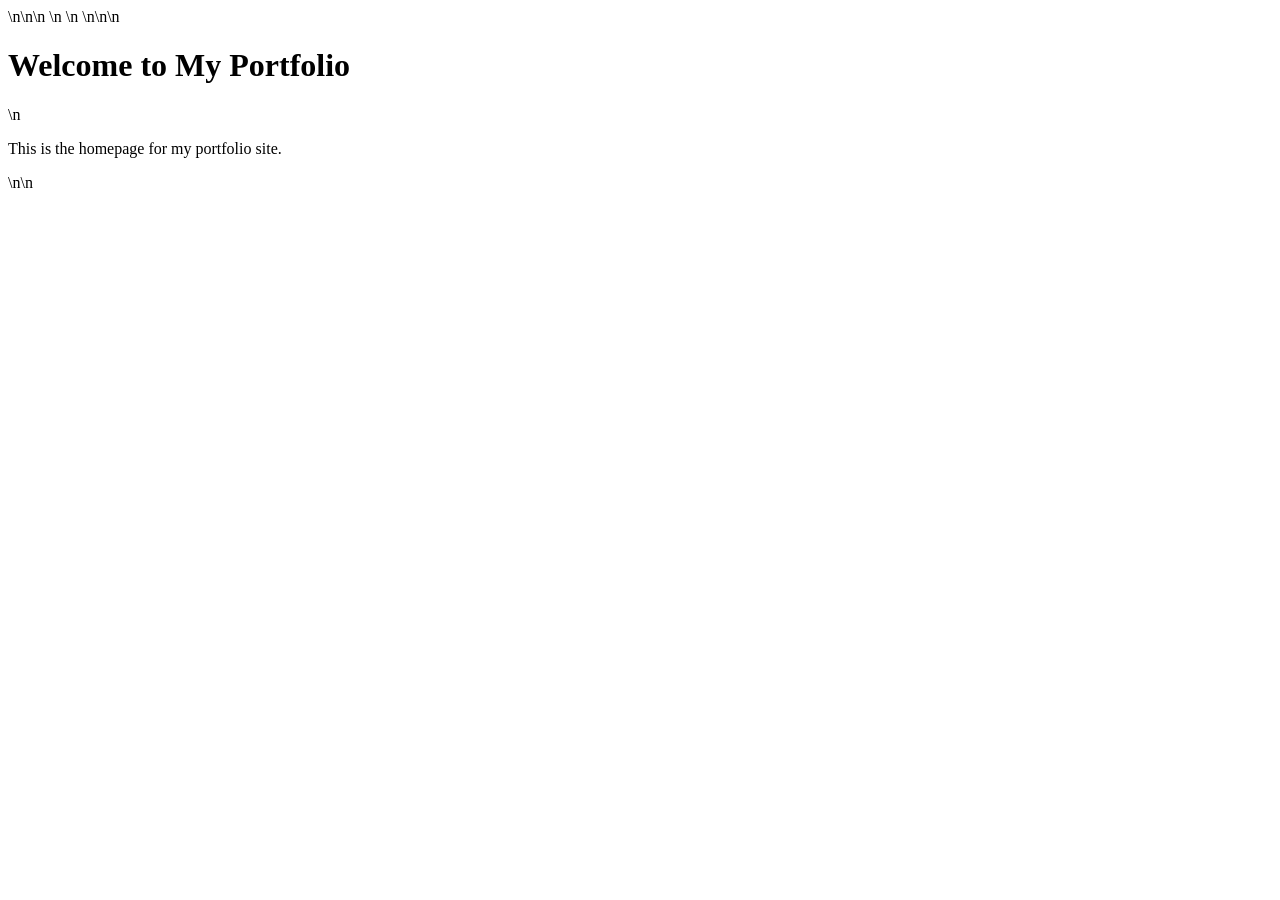
==== index.html @ bea76525 "Create index.html with basic HTML structure for GitHub Pages" ====
<!DOCTYPE html>\n<html lang="en">\n<head>\n    <meta charset="UTF-8">\n    <meta name="viewport" content="width=device-width, initial-scale=1.0">\n    <title>Portfolio Site</title>\n</head>\n<body>\n    <h1>Welcome to My Portfolio</h1>\n    <p>This is the homepage for my portfolio site.</p>\n</body>\n</html>
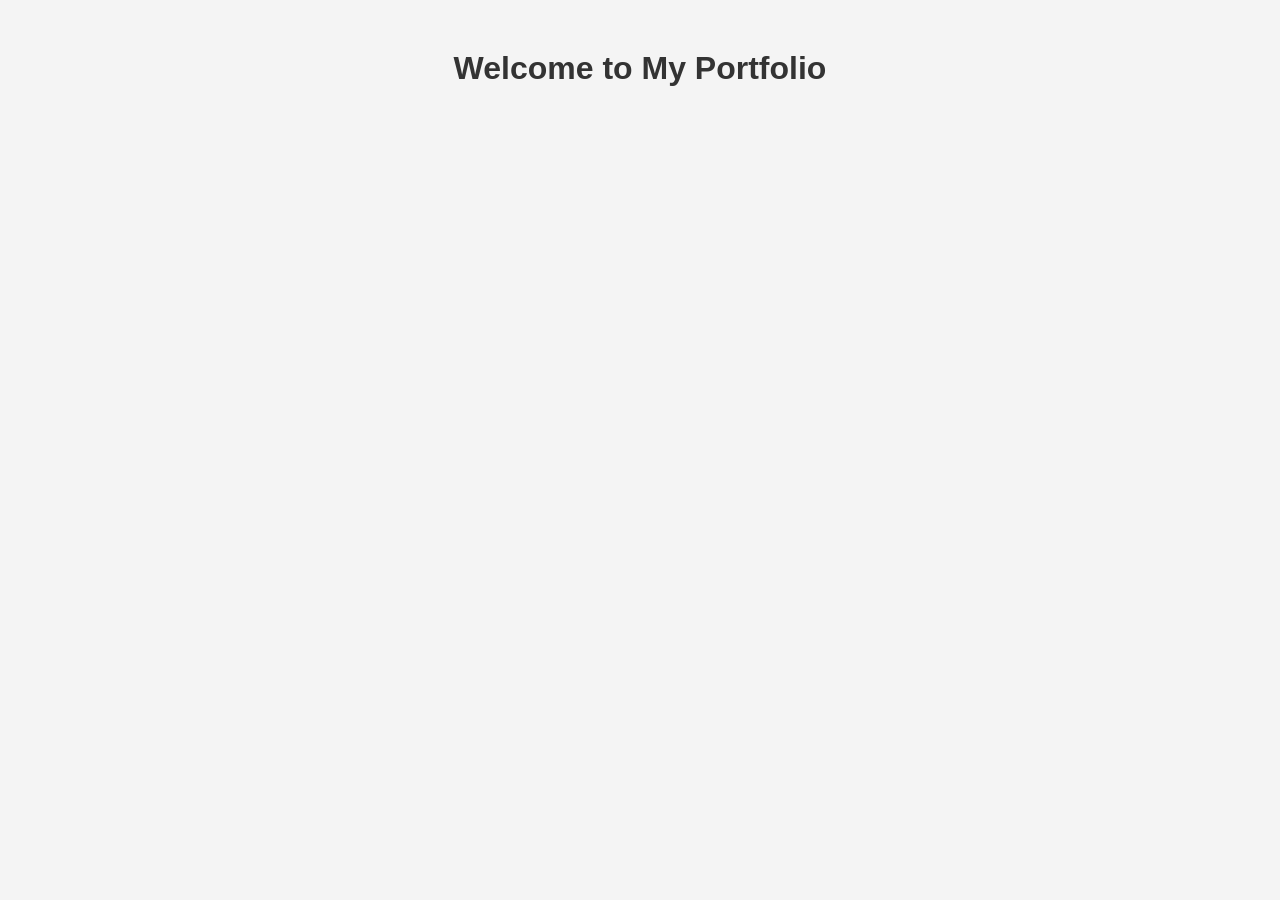
==== commit a55e1877: "basic page idk" ====
--- a/index.html
+++ b/index.html
@@ -1 +1,13 @@
-<!DOCTYPE html>\n<html lang="en">\n<head>\n    <meta charset="UTF-8">\n    <meta name="viewport" content="width=device-width, initial-scale=1.0">\n    <title>Portfolio Site</title>\n</head>\n<body>\n    <h1>Welcome to My Portfolio</h1>\n    <p>This is the homepage for my portfolio site.</p>\n</body>\n</html>+<!DOCTYPE html>
+<html lang="en">
+<head>
+    <meta charset="UTF-8">
+    <meta name="viewport" content="width=device-width, initial-scale=1.0">
+    <link rel="stylesheet" href="styles.css">
+    <title>My Portfolio</title>
+</head>
+<body>
+    <h1>Welcome to My Portfolio</h1>
+    <script src="script.js"></script>
+</body>
+</html>
--- a/styles.css
+++ b/styles.css
@@ -0,0 +1,12 @@
+body {
+    font-family: Arial, sans-serif;
+    background-color: #f4f4f4;
+    color: #333;
+    margin: 0;
+    padding: 0;
+}
+
+h1 {
+    text-align: center;
+    margin-top: 50px;
+}
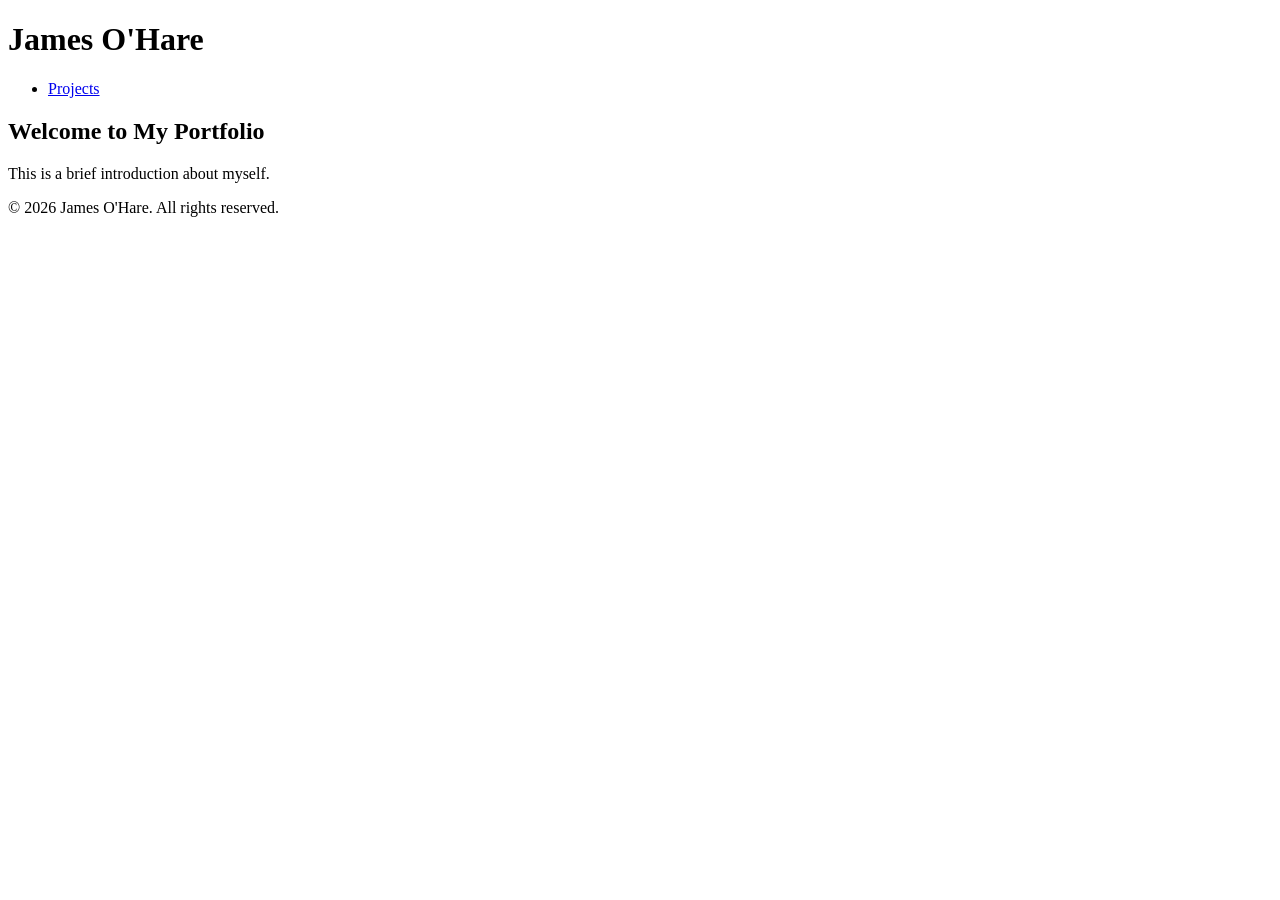
==== commit 6c91ed54: "I suck at naming commits" ====
--- a/index.html
+++ b/index.html
@@ -3,11 +3,26 @@
 <head>
     <meta charset="UTF-8">
     <meta name="viewport" content="width=device-width, initial-scale=1.0">
-    <link rel="stylesheet" href="styles.css">
-    <title>My Portfolio</title>
+    <title>Portfolio</title>
+    <link rel="stylesheet" href="assets/styles.css">
 </head>
 <body>
-    <h1>Welcome to My Portfolio</h1>
-    <script src="script.js"></script>
+    <header>
+        <h1>James O'Hare</h1>
+        <nav>
+            <ul>
+                <li><a href="projects.html">Projects</a></li>
+            </ul>
+        </nav>
+    </header>
+    <main>
+        <section>
+            <h2>Welcome to My Portfolio</h2>
+            <p>This is a brief introduction about myself.</p>
+        </section>
+    </main>
+    <footer>
+        <p>&copy; 2026 James O'Hare. All rights reserved.</p>
+    </footer>
 </body>
 </html>
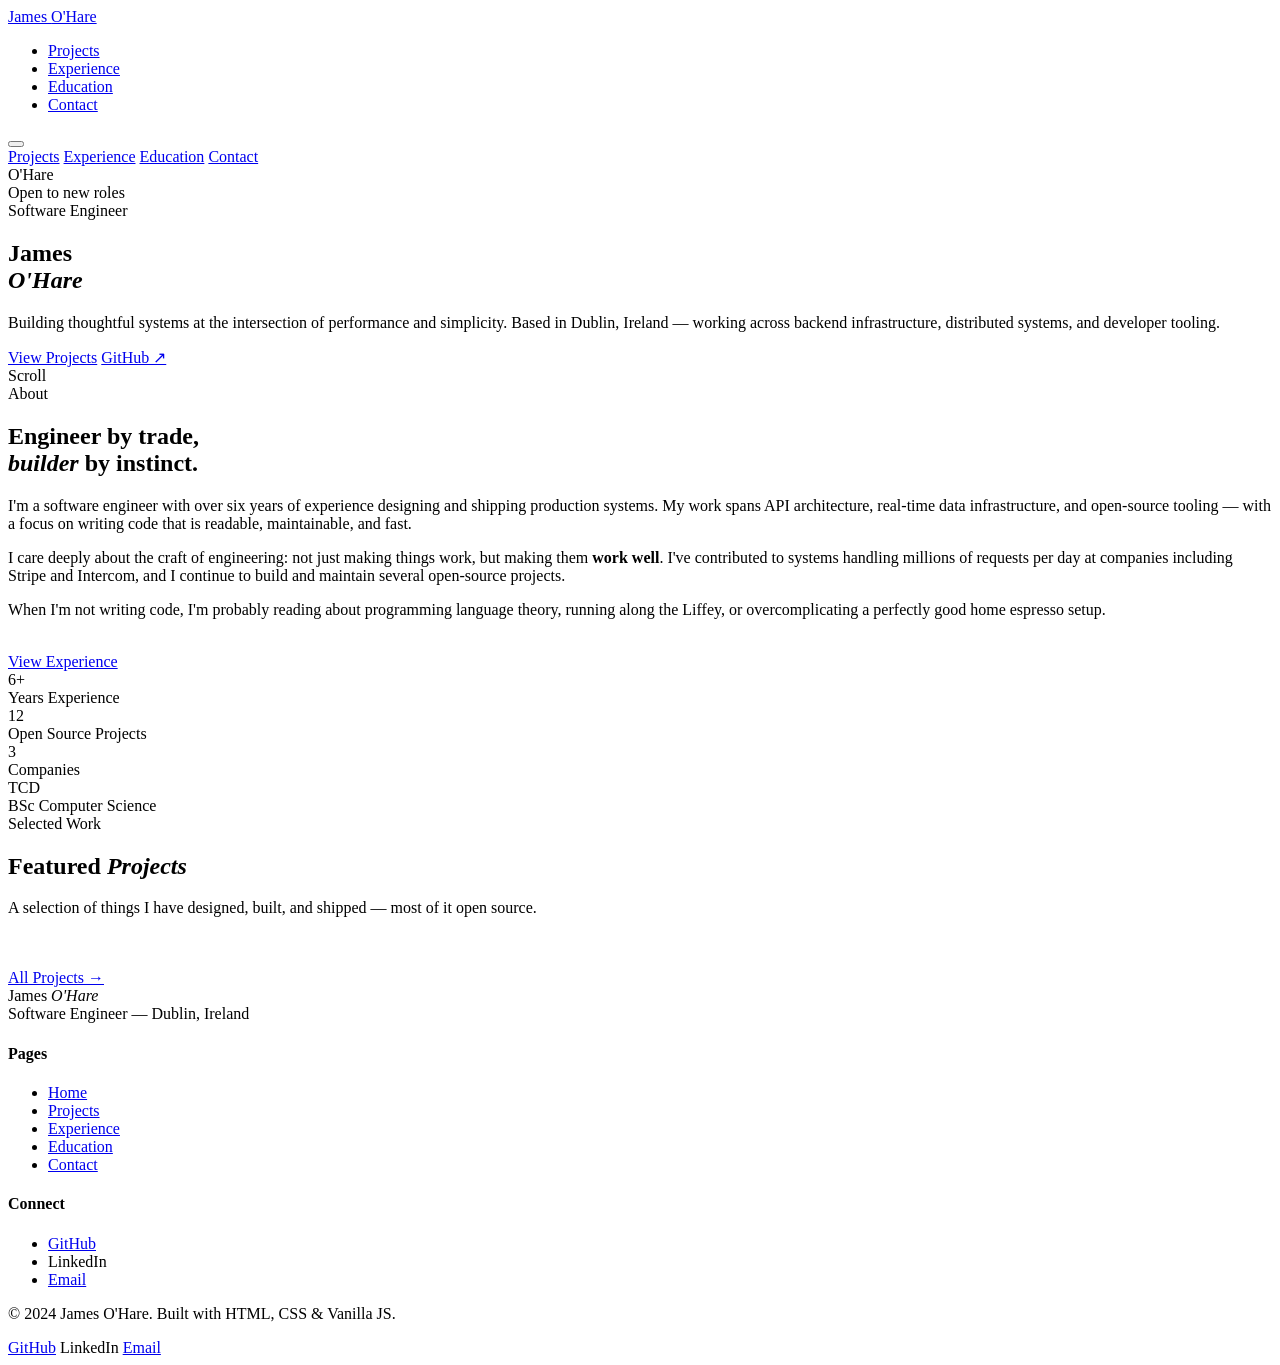
==== commit c093dd83: "Improvements Added some more things" ====
--- a/index.html
+++ b/index.html
@@ -1,28 +1,168 @@
 <!DOCTYPE html>
 <html lang="en">
 <head>
-    <meta charset="UTF-8">
-    <meta name="viewport" content="width=device-width, initial-scale=1.0">
-    <title>Portfolio</title>
-    <link rel="stylesheet" href="assets/styles.css">
+  <meta charset="UTF-8">
+  <meta name="viewport" content="width=device-width, initial-scale=1.0">
+  <meta name="description" content="James O'Hare — Software Engineer based in Dublin, Ireland. Building thoughtful systems at the intersection of performance and simplicity.">
+  <title>James O'Hare — Software Engineer</title>
+  <link rel="stylesheet" href="assets/styles.css">
 </head>
 <body>
-    <header>
-        <h1>James O'Hare</h1>
-        <nav>
+
+  <nav>
+    <div class="nav-inner">
+      <a href="index.html" class="nav-logo">James <span>O'Hare</span></a>
+      <ul class="nav-links">
+        <li><a href="projects.html">Projects</a></li>
+        <li><a href="experience.html">Experience</a></li>
+        <li><a href="education.html">Education</a></li>
+        <li><a href="contact.html">Contact</a></li>
+      </ul>
+      <button class="nav-toggle" id="nav-toggle" aria-label="Toggle menu">
+        <span></span>
+        <span></span>
+        <span></span>
+      </button>
+    </div>
+  </nav>
+
+  <div class="nav-mobile" id="nav-mobile">
+    <a href="projects.html">Projects</a>
+    <a href="experience.html">Experience</a>
+    <a href="education.html">Education</a>
+    <a href="contact.html">Contact</a>
+  </div>
+
+  <section class="hero">
+    <div class="hero-grid-bg"></div>
+    <div class="hero-ghost">O'Hare</div>
+    <div class="hero-inner">
+      <div class="available-badge">
+        <div class="available-dot"></div>
+        Open to new roles
+      </div>
+      <div class="hero-label">Software Engineer</div>
+      <h1 class="hero-name">James<br><em>O'Hare</em></h1>
+      <p class="hero-desc">
+        Building thoughtful systems at the intersection of performance and simplicity.
+        Based in Dublin, Ireland — working across backend infrastructure, distributed systems, and developer tooling.
+      </p>
+      <div class="hero-actions">
+        <a href="projects.html" class="btn btn-primary">View Projects</a>
+        <a href="https://github.com/james-ohare" target="_blank" rel="noopener" class="btn btn-outline">GitHub &#8599;</a>
+      </div>
+    </div>
+    <div class="hero-scroll">
+      <div class="hero-scroll-line"></div>
+      Scroll
+    </div>
+  </section>
+
+  <div class="divider"></div>
+
+  <section>
+    <div class="container">
+      <div class="about-grid">
+        <div class="about-text fade-up">
+          <div class="section-header">
+            <div class="section-label">About</div>
+            <h2 class="section-title">Engineer by trade,<br><em>builder</em> by instinct.</h2>
+          </div>
+          <p>
+            I'm a software engineer with over six years of experience designing and shipping production systems.
+            My work spans API architecture, real-time data infrastructure, and open-source tooling — with a focus
+            on writing code that is readable, maintainable, and fast.
+          </p>
+          <p>
+            I care deeply about the craft of engineering: not just making things work, but making them
+            <strong>work well</strong>. I've contributed to systems handling millions of requests per day at companies
+            including Stripe and Intercom, and I continue to build and maintain several open-source projects.
+          </p>
+          <p>
+            When I'm not writing code, I'm probably reading about programming language theory, running along the
+            Liffey, or overcomplicating a perfectly good home espresso setup.
+          </p>
+          <br>
+          <a href="experience.html" class="btn btn-outline">View Experience</a>
+        </div>
+        <div class="about-stats fade-up stagger-1">
+          <div class="stat-card">
+            <div class="stat-number">6+</div>
+            <div class="stat-label">Years Experience</div>
+          </div>
+          <div class="stat-card">
+            <div class="stat-number">12</div>
+            <div class="stat-label">Open Source Projects</div>
+          </div>
+          <div class="stat-card">
+            <div class="stat-number">3</div>
+            <div class="stat-label">Companies</div>
+          </div>
+          <div class="stat-card">
+            <div class="stat-number">TCD</div>
+            <div class="stat-label">BSc Computer Science</div>
+          </div>
+        </div>
+      </div>
+    </div>
+  </section>
+
+  <div class="divider"></div>
+
+  <section>
+    <div class="container">
+      <div class="section-header fade-up">
+        <div class="section-label">Selected Work</div>
+        <h2 class="section-title">Featured <em>Projects</em></h2>
+        <p class="section-sub">A selection of things I have designed, built, and shipped — most of it open source.</p>
+      </div>
+      <div class="project-grid" id="featured-grid"></div>
+      <br><br>
+      <a href="projects.html" class="btn btn-outline fade-up">All Projects &#8594;</a>
+    </div>
+  </section>
+
+  <div class="divider"></div>
+
+  <footer>
+    <div class="footer-inner">
+      <div class="footer-top">
+        <div>
+          <div class="footer-logo">James <em>O'Hare</em></div>
+          <div class="footer-tagline">Software Engineer — Dublin, Ireland</div>
+        </div>
+        <nav class="footer-nav">
+          <div class="footer-nav-col">
+            <h4>Pages</h4>
             <ul>
-                <li><a href="projects.html">Projects</a></li>
+              <li><a href="index.html">Home</a></li>
+              <li><a href="projects.html">Projects</a></li>
+              <li><a href="experience.html">Experience</a></li>
+              <li><a href="education.html">Education</a></li>
+              <li><a href="contact.html">Contact</a></li>
             </ul>
+          </div>
+          <div class="footer-nav-col">
+            <h4>Connect</h4>
+            <ul>
+              <li><a href="https://github.com/james-ohare" target="_blank" rel="noopener">GitHub</a></li>
+              <li><span style="color: var(--text-3);">LinkedIn</span></li>
+              <li><a href="mailto:jamesoharephysics@gmail.com">Email</a></li>
+            </ul>
+          </div>
         </nav>
-    </header>
-    <main>
-        <section>
-            <h2>Welcome to My Portfolio</h2>
-            <p>This is a brief introduction about myself.</p>
-        </section>
-    </main>
-    <footer>
-        <p>&copy; 2026 James O'Hare. All rights reserved.</p>
-    </footer>
+      </div>
+      <div class="footer-bottom">
+        <p class="footer-copy">&copy; 2024 James O'Hare. Built with HTML, CSS &amp; Vanilla JS.</p>
+        <div class="footer-social">
+          <a href="https://github.com/james-ohare" target="_blank" rel="noopener">GitHub</a>
+          <span style="color: var(--text-3);">LinkedIn</span>
+          <a href="mailto:jamesoharephysics@gmail.com">Email</a>
+        </div>
+      </div>
+    </div>
+  </footer>
+
+  <script src="assets/main.js"></script>
 </body>
-</html>+</html>
